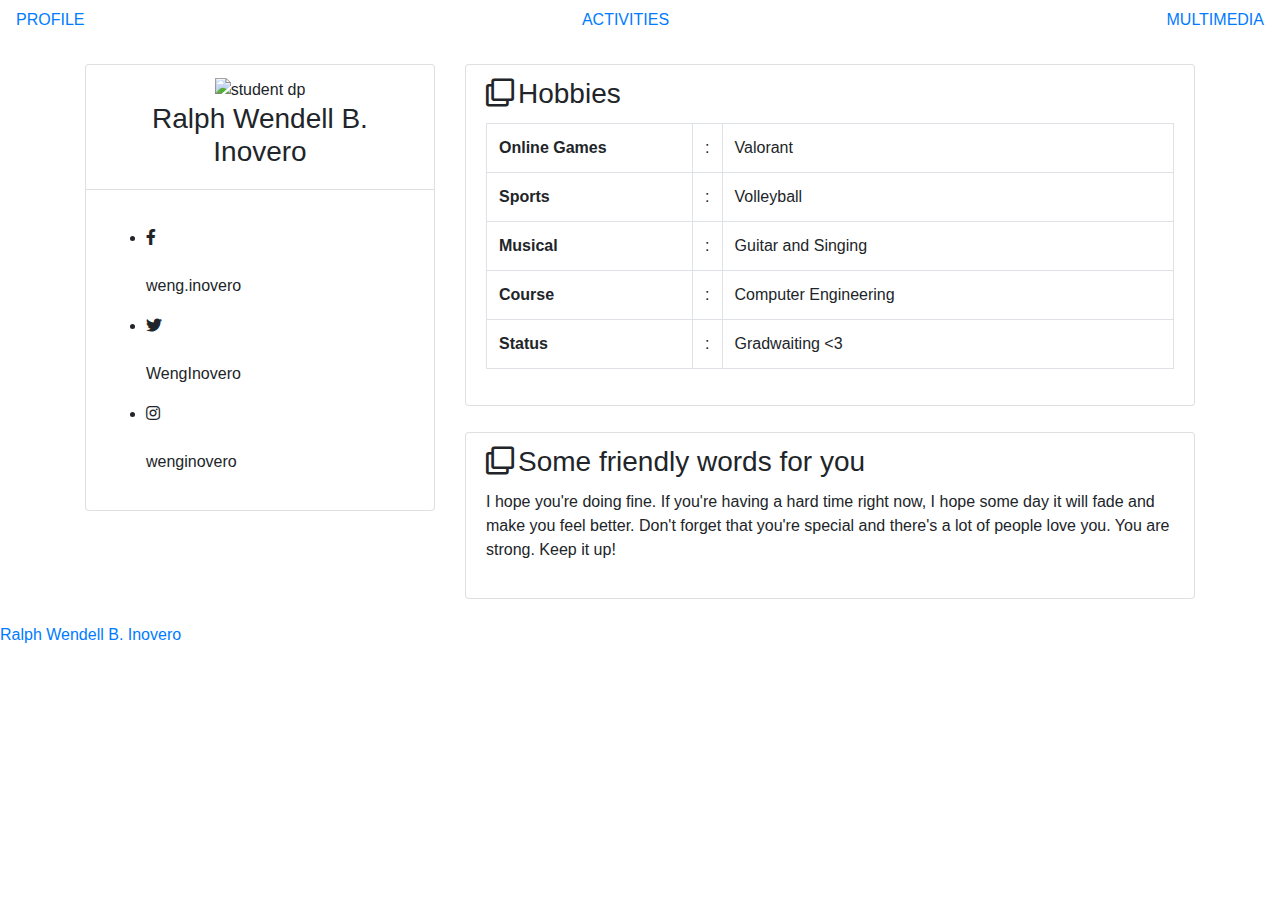
==== index.html @ eda8cb18 "Add files via upload" ====
<!DOCTYPE html>
<html>
<head>
	<meta charset="utf-8">
	<meta name="viewport" content="width=device-width, initial-scale=1">
	<title>PROFILE</title>
	<script src="https://cdn.jsdelivr.net/npm/@popperjs/core@2.11.5/dist/umd/popper.min.js" integrity="sha384-Xe+8cL9oJa6tN/veChSP7q+mnSPaj5Bcu9mPX5F5xIGE0DVittaqT5lorf0EI7Vk" crossorigin="anonymous"></script>
	<script src="https://cdn.jsdelivr.net/npm/bootstrap@5.2.0-beta1/dist/js/bootstrap.min.js" integrity="sha384-kjU+l4N0Yf4ZOJErLsIcvOU2qSb74wXpOhqTvwVx3OElZRweTnQ6d31fXEoRD1Jy" crossorigin="anonymous"></script>
    <link href="style.css" rel="stylesheet" type="text/css">
	<link href="https://fonts.googleapis.com/css?family=Lato:300,400,700,900&display=swap" rel="stylesheet">
	<link rel='stylesheet' href='https://cdnjs.cloudflare.com/ajax/libs/twitter-bootstrap/4.1.3/css/bootstrap.min.css'>
	<link rel='stylesheet' href='https://cdnjs.cloudflare.com/ajax/libs/font-awesome/5.12.1/css/all.min.css'>
</head>
<body>
<div class="wrapper-homepage">
	<div class="container-navbar">
		<div class="navbar">
			<a href="index.html" class="active">PROFILE</a>
			<a href="Activities.html">ACTIVITIES</a>
			<a href="Multimedia.html">MULTIMEDIA</a>
		</div>
	</div>
	<div class="student-profile py-4">
  <div class="container">
    <div class="row">
      <div class="col-lg-4">
        <div class="card shadow-sm">
          <div class="card-header bg-transparent text-center">
            <img class="profile_img" src="https://scontent.fcrk1-1.fna.fbcdn.net/v/t1.6435-9/134392195_1842927925859248_4268622429825209538_n.jpg?_nc_cat=107&ccb=1-7&_nc_sid=09cbfe&_nc_eui2=AeGdFWqh_6ab0X50-cPyShtx9SVb3_YvxvL1JVvf9i_G8jDvAGEe3GfVPxkiikRYIgBhQ1e_UE1LY4xblNupUvF3&_nc_ohc=xgGkseHz6hYAX_hpXlg&_nc_ht=scontent.fcrk1-1.fna&oh=00_AT9A8zTnxKaUpWQgSaYkuoB_noM_HyqsK8KexWnjVXoL1w&oe=62BC9924" alt="student dp">
            <h3>Ralph Wendell B. Inovero</h3>
          </div>
          <div class="card-body">
            <p><ul class="wrapper">
				<li class="icon facebook">
					<span class="tooltip">Facebook</span>
					<span><i class="fab fa-facebook-f"></i></span>
				</li>
				<p><br>weng.inovero</p>
			</p></ul>
		
			
	
            <p><ul class="wrapper">
				<li class="icon twitter">
					<span class="tooltip">Twitter</span>
					<span><i class="fab fa-twitter"></i></span>	
				</li>
				<p><br>WengInovero</p>
			</p></ul>
			
			
            <p><ul class="wrapper">
				<li class="icon instagram">
					<span class="tooltip">Instagram</span>
					<span><i class="fab fa-instagram"></i></span>
				</li>
				<p><br>wenginovero</p>
			</p></ul>
			
          </div>
        </div>
      </div>
      <div class="col-lg-8">
        <div class="card shadow-sm">
          <div class="card-header bg-transparent border-0">
            <h3 class="mb-0"><i class="far fa-clone pr-1"></i>Hobbies</h3>
          </div>
          <div class="card-body pt-0">
            <table class="table table-bordered">
              <tr>
                <th width="30%">Online Games</th>
                <td width="2%">:</td>
                <td>Valorant</td>
              </tr>
              <tr>
                <th width="30%">Sports	</th>
                <td width="2%">:</td>
                <td>Volleyball</td>
              </tr>
              <tr>
                <th width="30%">Musical</th>
                <td width="2%">:</td>
                <td>Guitar and Singing</td>
              </tr>
              <tr>
                <th width="30%">Course</th>
                <td width="2%">:</td>
                <td>Computer Engineering</td>
              </tr>
              <tr>
                <th width="30%">Status</th>
                <td width="2%">:</td>
                <td>Gradwaiting <3</td>
              </tr>
            </table>
          </div>
        </div>
          <div style="height: 26px"></div>
        <div class="card shadow-sm">
          <div class="card-header bg-transparent border-0">
            <h3 class="mb-0"><i class="far fa-clone pr-1"></i>Some friendly words for you</h3>
          </div>
          <div class="card-body pt-0">
              <p>I hope you're doing fine. If you're having a hard time right now, I hope some day it will fade and make you feel better. Don't forget that you're special and there's a lot of people love you. You are strong. Keep it up! </p>
          </div>
        </div>
      </div>
    </div>
  </div>
</div>
	<div class="container-footer">
		<a href="index.html">Ralph Wendell B. Inovero</a>
	</div>
</div>
</body>
</html>
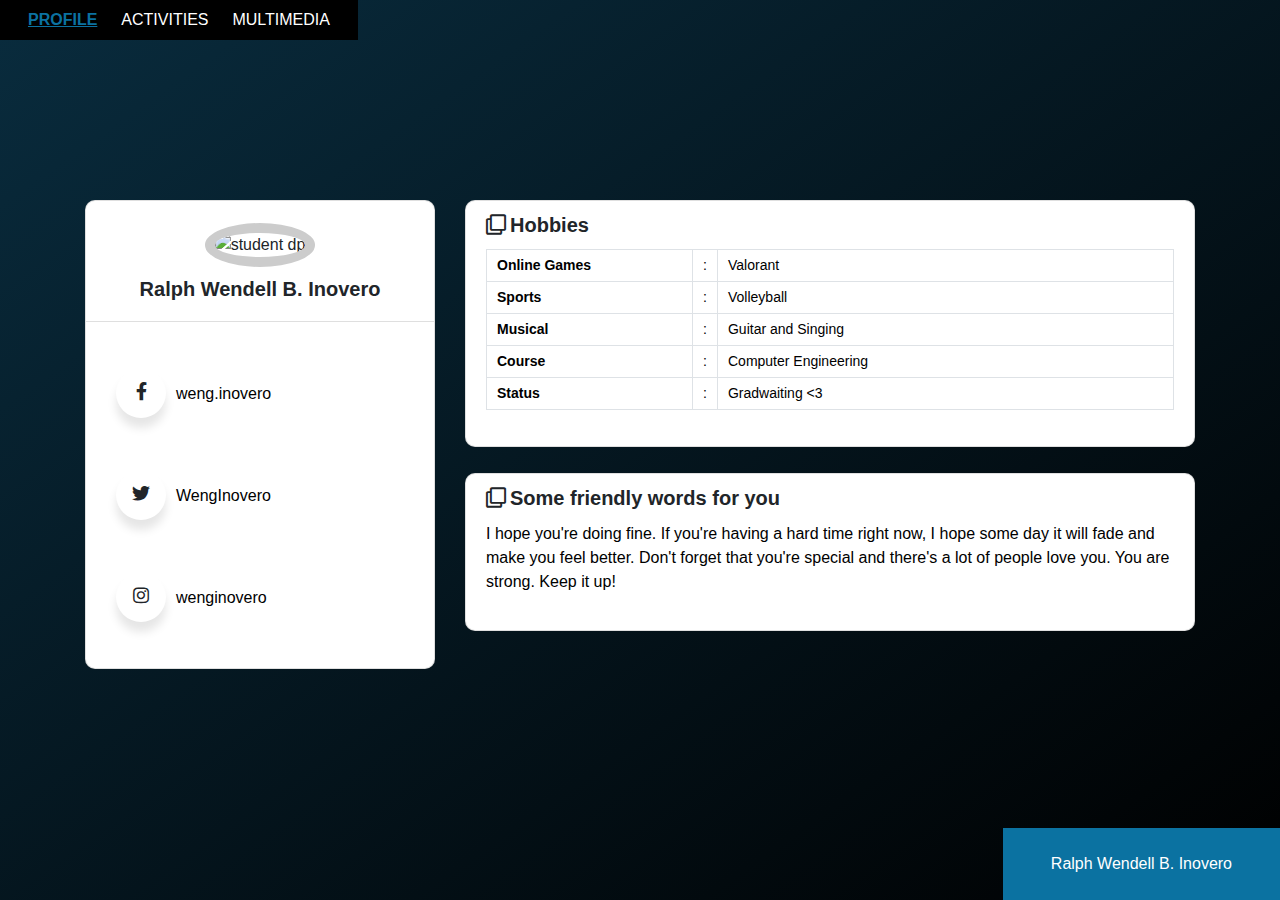
==== commit e4656f92: "Update index.html" ====
--- a/index.html
+++ b/index.html
@@ -6,7 +6,7 @@
 	<title>PROFILE</title>
 	<script src="https://cdn.jsdelivr.net/npm/@popperjs/core@2.11.5/dist/umd/popper.min.js" integrity="sha384-Xe+8cL9oJa6tN/veChSP7q+mnSPaj5Bcu9mPX5F5xIGE0DVittaqT5lorf0EI7Vk" crossorigin="anonymous"></script>
 	<script src="https://cdn.jsdelivr.net/npm/bootstrap@5.2.0-beta1/dist/js/bootstrap.min.js" integrity="sha384-kjU+l4N0Yf4ZOJErLsIcvOU2qSb74wXpOhqTvwVx3OElZRweTnQ6d31fXEoRD1Jy" crossorigin="anonymous"></script>
-    <link href="style.css" rel="stylesheet" type="text/css">
+    <link href="Style.css" rel="stylesheet" type="text/css">
 	<link href="https://fonts.googleapis.com/css?family=Lato:300,400,700,900&display=swap" rel="stylesheet">
 	<link rel='stylesheet' href='https://cdnjs.cloudflare.com/ajax/libs/twitter-bootstrap/4.1.3/css/bootstrap.min.css'>
 	<link rel='stylesheet' href='https://cdnjs.cloudflare.com/ajax/libs/font-awesome/5.12.1/css/all.min.css'>
@@ -113,4 +113,4 @@
 	</div>
 </div>
 </body>
-</html>+</html>
--- a/Style.css
+++ b/Style.css
@@ -0,0 +1,297 @@
+body {
+	margin: 0px;
+	font-family: 'Trebuchet MS', sans-serif;
+	padding: 0;
+    margin: 0;
+    font-family: 'Lato', sans-serif;
+    color: #000;
+}
+
+
+.wrapper-homepage{
+	min-height: 100vh;
+	width: 100%;
+	background-image: linear-gradient(to bottom right,rgb(9, 44, 62),black);
+	display: flex;
+	flex-direction: column;
+	justify-content: space-between;
+	align-items: stretch;
+}
+.container-navbar{
+	display: flex;
+	align-items: left;
+}
+
+.navbar {
+	background-color: black;
+	padding: 24px 48px;
+}
+
+.navbar a{
+	color: white;
+	text-decoration: none;
+	padding: 0px 12px;
+}
+
+.navbar a.active {
+	color: #0b72a1;
+	font-weight: bold;
+	text-decoration: underline;
+}
+
+.container-body {
+	flex: 1;
+	display: flex;
+	justify-content: center;
+	align-items: center;
+	color: white;
+}
+
+.container-footer{
+	display: flex;
+	justify-content: right;
+	align-items: center;
+}
+
+.container-footer a {
+	color: white;
+	background-color: #0b72a1;
+	padding: 24px 48px;
+	text-decoration: none;
+}
+
+.smallwin {
+  display: block;
+  margin-left: auto;
+  margin-right: auto;
+}
+}
+
+.wrapper-description {
+	padding-left: 24px;
+}
+
+.wrapper-interests {
+	display: flex;
+	justify-content: center;
+	align-items: center;
+	flex-wrap: wrap;
+}
+
+.comp-interest {
+	display: flex;
+	flex-direction: column;
+	align-items: center;
+	min-width: 33%;
+}
+
+.comp-interest img {
+	padding: 12px;
+	width: 200px;
+	height: 200px;
+	object-fit: cover;
+}
+
+.div1{
+	text-align:center;
+	margin-left: auto;
+	margin-right: auto;
+	color: white;
+}
+
+.div2{
+	text-align:center;
+	display:none;
+	color: white;
+}
+
+.button {
+	width:20%;
+}
+
+.center{
+	text-align:center;
+	
+}
+
+.center1{
+	text-align:center;
+	color:white;
+}
+
+.centermodal{
+	text-align:center;
+	margin-top:300px;
+}
+
+
+.Table{
+	margin-left: auto;
+	margin-right: auto;
+	text-align:center;
+	width:100%;
+	color: white;
+}
+
+.Table2{
+	margin-left: auto;
+	margin-right: auto;
+	table-layout: fixed;
+	text-align:center;
+	width:100%;
+	text-align:center;
+	color: white;
+}
+.Table3{
+	table-layout: fixed;
+	margin-left: auto;
+	margin-right: auto;
+	text-align:center;
+	width:100%;
+	text-align:center;
+	color: white;
+}
+
+.changecolor{
+	text-align:center;
+	background-color:violet;
+	width:40%;
+	margin-left: auto;
+	margin-right: auto;
+}
+
+.student-profile .card {
+    border-radius: 10px;
+}
+
+.student-profile .card .card-header .profile_img {
+    width: 150px;
+    height: 150px;
+    object-fit: cover;
+    margin: 10px auto;
+    border: 10px solid #ccc;
+    border-radius: 50%;
+}
+
+.student-profile .card h3 {
+    font-size: 20px;
+    font-weight: 700;
+}
+
+.student-profile .card p {
+    font-size: 16px;
+    color: #000;
+}
+
+.student-profile .table th,
+.student-profile .table td {
+    font-size: 14px;
+    padding: 5px 10px;
+    color: #000;
+}
+
+@import url("https://fonts.googleapis.com/css2?family=Poppins&display=swap");
+
+* {
+  margin: 0;
+  padding: 0;
+  box-sizing: border-box;
+}
+
+*:focus,
+*:active {
+  outline: none !important;
+  -webkit-tap-highlight-color: transparent;
+}
+
+html,
+body {
+  display: grid;
+  height: 100%;
+  width: 100%;
+  font-family: "Poppins", sans-serif;
+  place-items: center;
+  background: linear-gradient(315deg, #ffffff, #d7e1ec);
+}
+
+.wrapper {
+  display: inline-flex;
+  list-style: none;
+}
+
+.wrapper .icon {
+  position: relative;
+  background: #ffffff;
+  border-radius: 50%;
+  padding: 15px;
+  margin: 10px;
+  width: 50px;
+  height: 50px;
+  font-size: 18px;
+  display: flex;
+  justify-content: center;
+  align-items: center;
+  flex-direction: column;
+  box-shadow: 0 10px 10px rgba(0, 0, 0, 0.1);
+  cursor: pointer;
+  transition: all 0.2s cubic-bezier(0.68, -0.55, 0.265, 1.55);
+}
+
+.wrapper .tooltip {
+  position: absolute;
+  top: 0;
+  font-size: 14px;
+  background: #ffffff;
+  color: #ffffff;
+  padding: 5px 8px;
+  border-radius: 5px;
+  box-shadow: 0 10px 10px rgba(0, 0, 0, 0.1);
+  opacity: 0;
+  pointer-events: none;
+  transition: all 0.3s cubic-bezier(0.68, -0.55, 0.265, 1.55);
+}
+
+.wrapper .tooltip::before {
+  position: absolute;
+  content: "";
+  height: 8px;
+  width: 8px;
+  background: #ffffff;
+  bottom: -3px;
+  left: 50%;
+  transform: translate(-50%) rotate(45deg);
+  transition: all 0.3s cubic-bezier(0.68, -0.55, 0.265, 1.55);
+}
+
+.wrapper .icon:hover .tooltip {
+  top: -45px;
+  opacity: 1;
+  visibility: visible;
+  pointer-events: auto;
+}
+
+.wrapper .icon:hover span,
+.wrapper .icon:hover .tooltip {
+  text-shadow: 0px -1px 0px rgba(0, 0, 0, 0.1);
+}
+
+.wrapper .facebook:hover,
+.wrapper .facebook:hover .tooltip,
+.wrapper .facebook:hover .tooltip::before {
+  background: #1877F2;
+  color: #ffffff;
+}
+
+.wrapper .twitter:hover,
+.wrapper .twitter:hover .tooltip,
+.wrapper .twitter:hover .tooltip::before {
+  background: #1DA1F2;
+  color: #ffffff;
+}
+
+.wrapper .instagram:hover,
+.wrapper .instagram:hover .tooltip,
+.wrapper .instagram:hover .tooltip::before {
+  background: #E4405F;
+  color: #ffffff;
+}